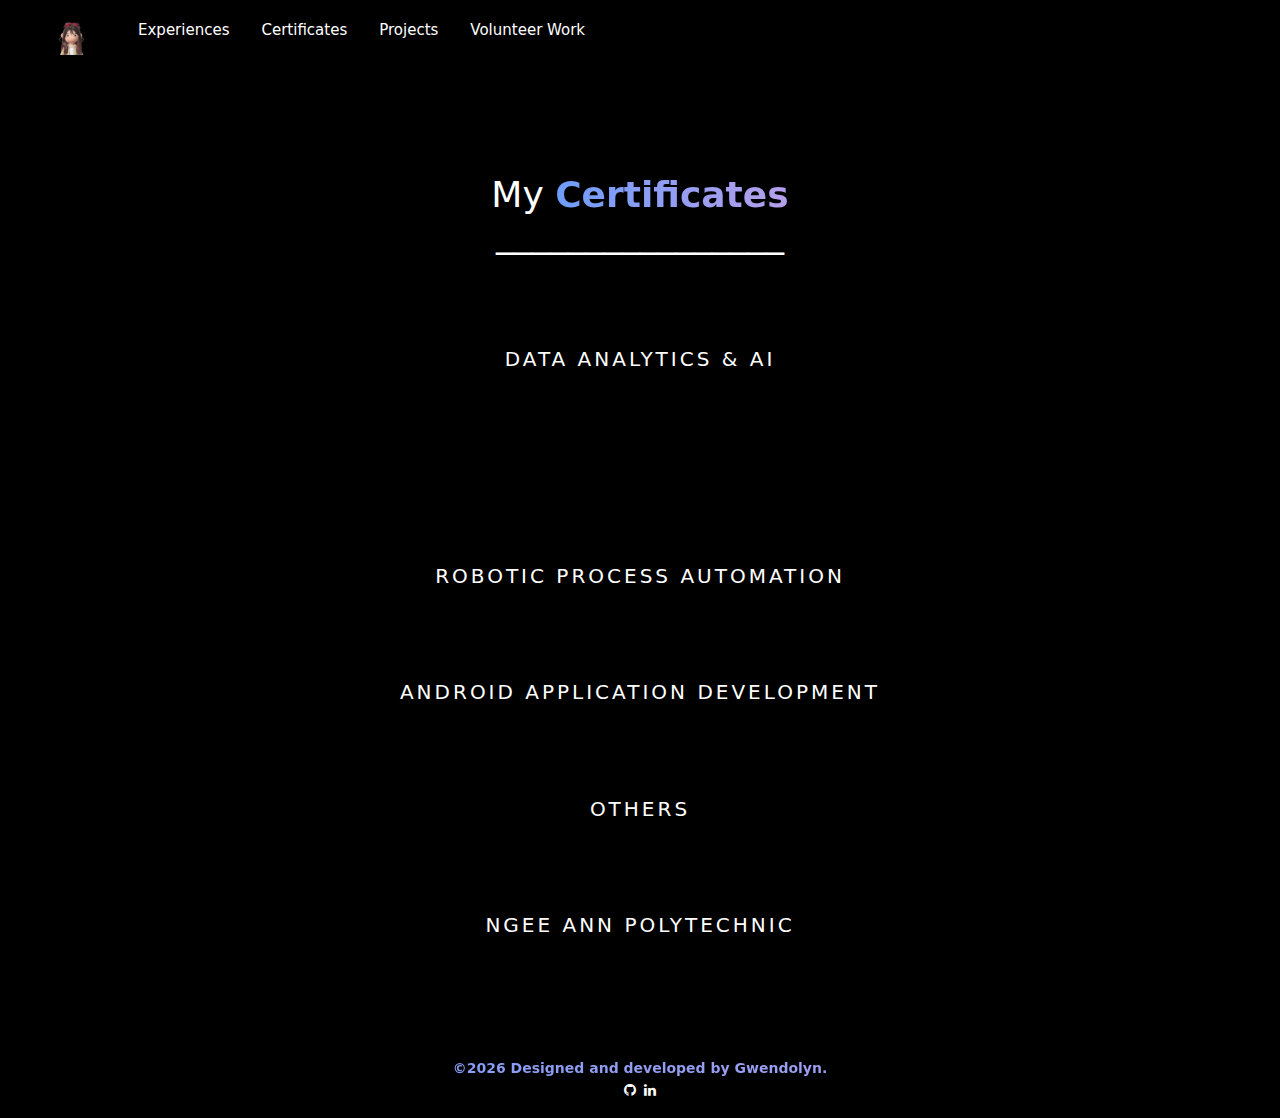
==== certs.html @ 478a5e48 "." ====
<!DOCTYPE html>
<html>
<head>
<title>Certificates</title>
<link href="css/certs.css" rel="stylesheet" type="text/css" >
<link href="css/deco.css" rel="stylesheet" type="text/css" >
<script type="text/javascript" src="script.js"></script>
<link rel="stylesheet" href="https://cdnjs.cloudflare.com/ajax/libs/font-awesome/4.7.0/css/font-awesome.min.css">
<link rel="icon" type="image/png" href="favicon.png">
<link rel="stylesheet" href="https://maxcdn.bootstrapcdn.com/bootstrap/3.4.1/css/bootstrap.min.css">
<script src="https://ajax.googleapis.com/ajax/libs/jquery/3.6.3/jquery.min.js"></script>
<script src="https://maxcdn.bootstrapcdn.com/bootstrap/3.4.1/js/bootstrap.min.js"></script>
<meta name="viewport" content="width=device-width, initial-scale=1">
</head>

<!-- Navigation bar -->
<div id="navbar" style="padding:20px;  z-index: 100;">
    <a href="index.html" class="header-background"> <img src="img/logo.jpg" style="width: 70px; max-width: 50%;"></a>
    <a href="experiences.html" class="header-background">Experiences</a>
    <a href="certs.html" class="header-background">Certificates</a>
    <a href="projects.html" class="header-background">Projects</a>
    <a href="volunteer.html" class="header-background">Volunteer Work</a>
      <!--resume button-->
    <!--<b href="/pdf/Gwendolyn resume.pdf" class="buttonsmall button2" target="_blank" text>Download CV</b>-->
    <!--<b href="contactme.html" class="header-background">Contact</b> -->
    </div>
    <script type="text/javascript" src="script.js"></script>

    <body style="background-color: black;" >
        <section class="border">
            <h1 id="contact" style="text-align: center;"> My <span class="boujee-text">Certificates</span> <br> ________________</h1>
        </section>
          <div class="main-title">Data Analytics & AI</div>
          <div class="container">
            <div class="row" style="padding-bottom: 30px;">

              <div class="col-sm-4">
                <div class="content">
                    <a href="certs/2.png" target="_blank">
                      <div class="content-overlay"></div>
                      <img class="content-image" src="certs/2.png" alt="">
                      <div class="content-details fadeIn-bottom">
                        <h3 class="content-title">Advanced Predictive Modeling</h3>
                        <p class="content-text">Mastering Ensembles and Metamodeling</p>
                      </div>
                    </a>
                  </div>
              </div>

              <div class="col-sm-4">
                <div class="content">
                    <a href="certs/4.png" target="_blank">
                      <div class="content-overlay"></div>
                      <img class="content-image" src="certs/4.png" alt="">
                      <div class="content-details fadeIn-bottom">
                        <h3 class="content-title">Applied Machine Learning</h3>
                        <p class="content-text">Algorithms</p>
                      </div>
                    </a>
                  </div>
              </div>

              <div class="col-sm-4">
                <div class="content">
                    <a href="certs/5.png" target="_blank">
                      <div class="content-overlay"></div>
                      <img class="content-image" src="certs/5.png" alt="">
                      <div class="content-details fadeIn-bottom">
                        <h3 class="content-title">Artificial Intelligence Foundations</h3>
                        <p class="content-text">Neural Networks</p>
                      </div>
                    </a>
                  </div>
              </div>

            </div>


            <div class="row" style="padding-bottom: 30px;">

                <div class="col-sm-4">
                    <div class="content">
                        <a href="certs/6.png" target="_blank">
                          <div class="content-overlay"></div>
                          <img class="content-image" src="certs/6.png" alt="">
                          <div class="content-details fadeIn-bottom">
                            <h3 class="content-title">Data Visualizations</h3>
                            <p class="content-text">Exploring and Describing Data</p>
                          </div>
                        </a>
                      </div>
                  </div>

                  <div class="col-sm-4">
                    <div class="content">
                        <a href="certs/7.png" target="_blank">
                          <div class="content-overlay"></div>
                          <img class="content-image" src="certs/7.png" alt="">
                          <div class="content-details fadeIn-bottom">
                            <h3 class="content-title">Machine Learning</h3>
                            <p class="content-text">Machine Learning with Python</p>
                          </div>
                        </a>
                      </div>
                  </div>

                  <div class="col-sm-4">
                    <div class="content">
                        <a href="certs/8.png" target="_blank">
                          <div class="content-overlay"></div>
                          <img class="content-image" src="certs/8.png" alt="">
                          <div class="content-details fadeIn-bottom">
                            <h3 class="content-title">Natural Language Processing</h3>
                            <p class="content-text">Machine Learning with Python</p>
                          </div>
                        </a>
                      </div>
                  </div>
            </div>


            <div class="row" style="padding-bottom: 30px;">

              <div class="col-sm-4">
                <div class="content">
                    <a href="certs/9.png" target="_blank">
                      <div class="content-overlay"></div>
                      <img class="content-image" src="certs/9.png" alt="">
                      <div class="content-details fadeIn-bottom">
                        <h3 class="content-title">Predictive Customer Analytics</h3>
                        <p class="content-text">Machine Learning</p>
                      </div>
                    </a>
                  </div>
              </div>
            </div>
          </div>

          <div class="main-title">Robotic process automation</div>

          <div class="container tag">
            <div class="row" style="padding-bottom: 30px;">

              <div class="col-sm-4">
                <div class="content">
                    <a href="certs/14.png" target="_blank">
                      <div class="content-overlay"></div>
                      <img class="content-image" src="certs/14.png" alt="">
                      <div class="content-details fadeIn-bottom">
                        <h3 class="content-title">RPA Developer Foundations</h3>
                        <p class="content-text">UiPath</p>
                      </div>
                    </a>
                  </div>
              </div>

              <div class="col-sm-4">
                <div class="content">
                    <a href="certs/16.png" target="_blank">
                      <div class="content-overlay"></div>
                      <img class="content-image" src="certs/16.png" alt="">
                      <div class="content-details fadeIn-bottom">
                        <h3 class="content-title">Automation Pro I</h3>
                        <p class="content-text">Workato</p>
                      </div>
                    </a>
                  </div>
              </div>
            </div>
            </div>
          </div>

          <div class="main-title">Android application Development</div>

          <div class="container tag">
            <div class="row" style="padding-bottom: 30px;">

              <div class="col-sm-4">
                <div class="content">
                    <a href="certs/1.png" target="_blank">
                      <div class="content-overlay"></div>
                      <img class="content-image" src="certs/1.png" alt="">
                      <div class="content-details fadeIn-bottom">
                        <h3 class="content-title">Android Development</h3>
                        <p class="content-text">Building your first app</p>
                      </div>
                    </a>
                  </div>
              </div>

              <div class="col-sm-4">
                <div class="content">
                    <a href="certs/3.png" target="_blank">
                      <div class="content-overlay"></div>
                      <img class="content-image" src="certs/3.png" alt="">
                      <div class="content-details fadeIn-bottom">
                        <h3 class="content-title">Android Studio</h3>
                        <p class="content-text">Essential Training</p>
                      </div>
                    </a>
                  </div>
              </div>

              <div class="col-sm-4">
                <div class="content">
                    <a href="certs/17.png" target="_blank">
                      <div class="content-overlay"></div>
                      <img class="content-image" src="certs/17.png" alt="">
                      <div class="content-details fadeIn-bottom">
                        <h3 class="content-title">Java</h3>
                        <p class="content-text">Advanced Java Programming</p>
                      </div>
                    </a>
                  </div>
              </div>

            </div>
            </div>
          </div>

          <div class="main-title">Others</div>
          <div class="container tag">
            <div class="row" style="padding-bottom: 30px;">

              <div class="col-sm-4">
                <div class="content">
                    <a href="certs/10.png" target="_blank">
                      <div class="content-overlay"></div>
                      <img class="content-image" src="certs/10.png" alt="">
                      <div class="content-details fadeIn-bottom">
                        <h3 class="content-title">Design Thinking</h3>
                        <p class="content-text">Enterprise Design Thinking Practitioner</p>
                      </div>
                    </a>
                  </div>
              </div>

              <div class="col-sm-4">
                <div class="content">
                    <a href="certs/13.png" target="_blank">
                      <div class="content-overlay"></div>
                      <img class="content-image" src="certs/13.png" alt="">
                      <div class="content-details fadeIn-bottom">
                        <h3 class="content-title">Scrum</h3>
                        <p class="content-text">Professional Scrum Master I</p>
                      </div>
                    </a>
                  </div>
              </div>

              <div class="col-sm-4">
                <div class="content">
                    <a href="certs/15.png" target="_blank">
                      <div class="content-overlay"></div>
                      <img class="content-image" src="certs/15.png" alt="">
                      <div class="content-details fadeIn-bottom">
                        <h3 class="content-title">Shopee Code League 2022</h3>
                        <p class="content-text">Participation</p>
                      </div>
                    </a>
                  </div>
              </div>
            </div>
            </div>
          </div>

          <div class="main-title">Ngee Ann Polytechnic</div>

        <div class="container tag">
            <div class="row" style="padding-bottom: 30px;">

              <div class="col-sm-4">
                <div class="content">
                    <a href="certs/11.png" target="_blank">
                      <div class="content-overlay"></div>
                      <img class="content-image" src="certs/11.png" alt="">
                      <div class="content-details fadeIn-bottom">
                        <h3 class="content-title">NP Mentors</h3>
                        <p class="content-text">Silver Award for 2022</p>
                      </div>
                    </a>
                  </div>
              </div>

              <div class="col-sm-4">
                <div class="content">
                    <a href="certs/12.png" target="_blank">
                      <div class="content-overlay"></div>
                      <img class="content-image" src="certs/12.png" alt="">
                      <div class="content-details fadeIn-bottom">
                        <h3 class="content-title">NP Peer helpers</h3>
                        <p class="content-text">Certificate of Recognition</p>
                      </div>
                    </a>
                  </div>
              </div>

              <div class="col-sm-4">
                <div class="content">
                    <a href="certs/18.png" target="_blank">
                      <div class="content-overlay"></div>
                      <img class="content-image" src="certs/18.png" alt="">
                      <div class="content-details fadeIn-bottom">
                        <h3 class="content-title">Shenzhen Polytechnic</h3>
                        <p class="content-text">Overseas Immersion Program</p>
                      </div>
                    </a>
                  </div>
              </div>
            </div>
          </div>
          

    </body>



  <!--footer-->
  <p class="footer boujee-text">
    ©<script>document.write(new Date().getFullYear())</script> Designed and developed by Gwendolyn.<br>
    <a href="https://github.com/gwndolyn" target="_blank" text>
      <button3><i class="fa fa-github"></i></button3></a>
      <a href="https://www.linkedin.com/in/gwndolyn/" target="_blank" text>
        <button3><i class="fa fa-linkedin"></i></button3></a>

  </p>
</html>
---- css/certs.css ----
@import url(https://fonts.googleapis.com/css?family=Raleway);

*{
  color:rgb(255, 255, 255);
  text-align: center;
  padding: 1px;
  font-family: '', system-ui, -apple-system, BlinkMacSystemFont, 'Segoe UI', Roboto, Oxygen, Ubuntu, Cantarell, 'Open Sans', 'Helvetica Neue', sans-serif; text-decoration: none;
}
/*portfolio header background*/
.portfolio{
  width:100%;
  height:150px;
  margin:0px;
  padding-top: 70px;
  background-image: url(titleGIF.gif);
}

/*style headers*/
h1{
  font-size: 40px;
  color: #ffffff;
  font-weight: bold;
  text-align: center;
  padding-top:0px;
  width: auto;
  height:80px;
  margin:0px;
}

/*style titles*/
.title{
  font-family: 'Times New Roman', Times, serif;
  font-size: 20px;
  font-weight: bold;
  color:#ffffff;
  text-align: center;
}

/*style border*/
.border{
  text-align: center;
  flex-wrap: wrap;
  padding: 3rem;
  margin: 5rem;
  border-radius: 10px;
}

/*ensure fullscreen*/
body{
  font-family: 'Times New Roman', Times, serif;
  font-size: 15px;
  padding:0px;
  margin:0px;
}

  /*navigation bar background*/
  .header-background{
    color:white;
    font-size: 20px;
    background-color: #000000;
    padding-top: 30px;
    padding-bottom: 30px;
    transition-duration: 0.4s;
}

/*navigation bar change color on hover*/
.header-background:hover{
    color:#292828;
    background-color:rgb(0, 0, 0);
}

/*navigation bar sticky*/
#navbar {
  overflow: hidden;
  background-color:black;
  
}

#navbar a {
  float: left;
  display: block;
  color: #ffffff;
  text-align: center;
  padding: 0px 16px;
  text-decoration: none;
  font-size: 15px;

}
#navbar b {
  float: right;
  display: block;
  color: #696969;
  text-align: center;
  padding: 14px 16px;
  text-decoration: none;
  font-size: 15px;

}

#navbar a:hover {

  --bg-size: 400%;
  --color-one: rgb(110, 157, 251);
  --color-two: rgb(255, 161, 219);
  font-size: 17px;
  font-weight: bold;
  background: linear-gradient(
      90deg,
      var(--color-one),
      var(--color-two),
      var(--color-one)
    )
    0 0 / var(--bg-size) 100%;
  color: transparent;
  background-clip: text;
  -webkit-background-clip: text;
}

@media (prefers-reduced-motion: no-preference) {
  .a {
    animation: move-bg 8s linear infinite;
  }
  @keyframes move-bg {
    to {
      background-position: var(--bg-size) 0;
    }
  }
}

#navbar b:hover {

  color: #ffffff;
  font-size: 17px;
  font-weight: bold;
}

.sticky {
  position: fixed;
  top: 0;
  width: 100%;
}

.sticky + .content {
  padding-top: 60px;
}

/*footer background*/
.footer{
  padding-top: 30px;
  height: 50px;
  background-color: #000000;

}

*, *:before, *:after{
  margin: 0;
  padding: 0;
  -webkit-box-sizing: border-box;
  -moz-box-sizing:border-box;
  box-sizing: border-box;
}

body{
  background: #f9f9f9;
  font-size: 16px;
  font-family: 'Raleway', sans-serif;
}

.main-title{
  color: #fff;
  font-weight: 500;
  font-size: 20px;
  letter-spacing: 0.15em;
  margin-bottom: 0.5em;
  text-transform: uppercase;
}

.container{
  padding: 1em 0;
  width: 50%;
}
@media screen and (max-width: 640px){
  .container{
    display: block;
    width: 100%;
  }
}

@media screen and (min-width: 900px){
  .container{
    width: 33.33333%;
  }
}

.container .title{
  color: #ffffff;
  text-align: center;
  margin-bottom: 10px;
}

.content {
  position: relative;
  width: 100%;
  margin: auto;
  overflow: hidden;
  text-align: center;
}

.content .content-overlay {
  background: rgba(0,0,0,0.7);
  position: absolute;
  height: 99%;
  width: 100%;
  left: 0;
  top: 0;
  bottom: 0;
  right: 0;
  opacity: 0;
  -webkit-transition: all 0.4s ease-in-out 0s;
  -moz-transition: all 0.4s ease-in-out 0s;
  transition: all 0.4s ease-in-out 0s;
}

.content:hover .content-overlay{
  opacity: 1;
}

.content-image{
  width: 100%;
}

.content-details {
  position: absolute;
  text-align: center;
  padding-left: 1em;
  padding-right: 1em;
  width: 100%;
  top: 50%;
  left: 50%;
  opacity: 0;
  -webkit-transform: translate(-50%, -50%);
  -moz-transform: translate(-50%, -50%);
  transform: translate(-50%, -50%);
  -webkit-transition: all 0.3s ease-in-out 0s;
  -moz-transition: all 0.3s ease-in-out 0s;
  transition: all 0.3s ease-in-out 0s;
}

.content:hover .content-details{
  top: 50%;
  left: 50%;
  opacity: 1;
}

.content-details h3{
  color: #fff;
  font-weight: 500;
  margin-bottom: 0.5em;
  text-transform: uppercase;
}

.content-details p{
  color: #fff;
  font-size: 0.8em;
}

.fadeIn-bottom{
  top: 80%;
}

.fadeIn-top{
  top: 20%;
}

.fadeIn-left{
  left: 20%;
}

.fadeIn-right{
  left: 80%;
}
---- css/deco.css ----
.boujee-text {
    --bg-size: 400%;
    --color-one: rgb(110, 157, 251);
    --color-two: rgb(255, 161, 219);
    font-weight: bold;
    background: linear-gradient(
        90deg,
        var(--color-one),
        var(--color-two),
        var(--color-one)
      )
      0 0 / var(--bg-size) 100%;
    color: transparent;
    background-clip: text;
    -webkit-background-clip: text;
  }
  
  @media (prefers-reduced-motion: no-preference) {
    .boujee-text {
      animation: move-bg 8s linear infinite;
    }
    @keyframes move-bg {
      to {
        background-position: var(--bg-size) 0;
      }
    }
  }


  .boujee-text1 {
    --bg-size: 400%;
    --color-one: rgb(247, 247, 211);
    --color-two: rgb(233, 252, 89);
    font-weight: bold;
    background: linear-gradient(
        90deg,
        var(--color-one),
        var(--color-two),
        var(--color-one)
      )
      0 0 / var(--bg-size) 100%;
    color: transparent;
    background-clip: text;
    -webkit-background-clip: text;
  }
  
  @media (prefers-reduced-motion: no-preference) {
    .boujee-text1 {
      animation: move-bg 8s linear infinite;
    }
    @keyframes move-bg {
      to {
        background-position: var(--bg-size) 0;
      }
    }
  }

  .tag {
  }
  
  .tag {
    opacity: 0;
    transform: translate(0, 10vh);
    transition: all 1s;
  }
  
  .tag.visible {
    opacity: 1;
    transform: translate(0, 0);
  }

  @media (max-width:834px) {
    img#optionalstuff {
      display: none;
    }
  }

    /*social media button style*/
    .fa {
      text-align: center;
      text-decoration: none;
      margin: 5px 2px;
      border-radius: 50%;
      color: rgb(255, 255, 255);
    }
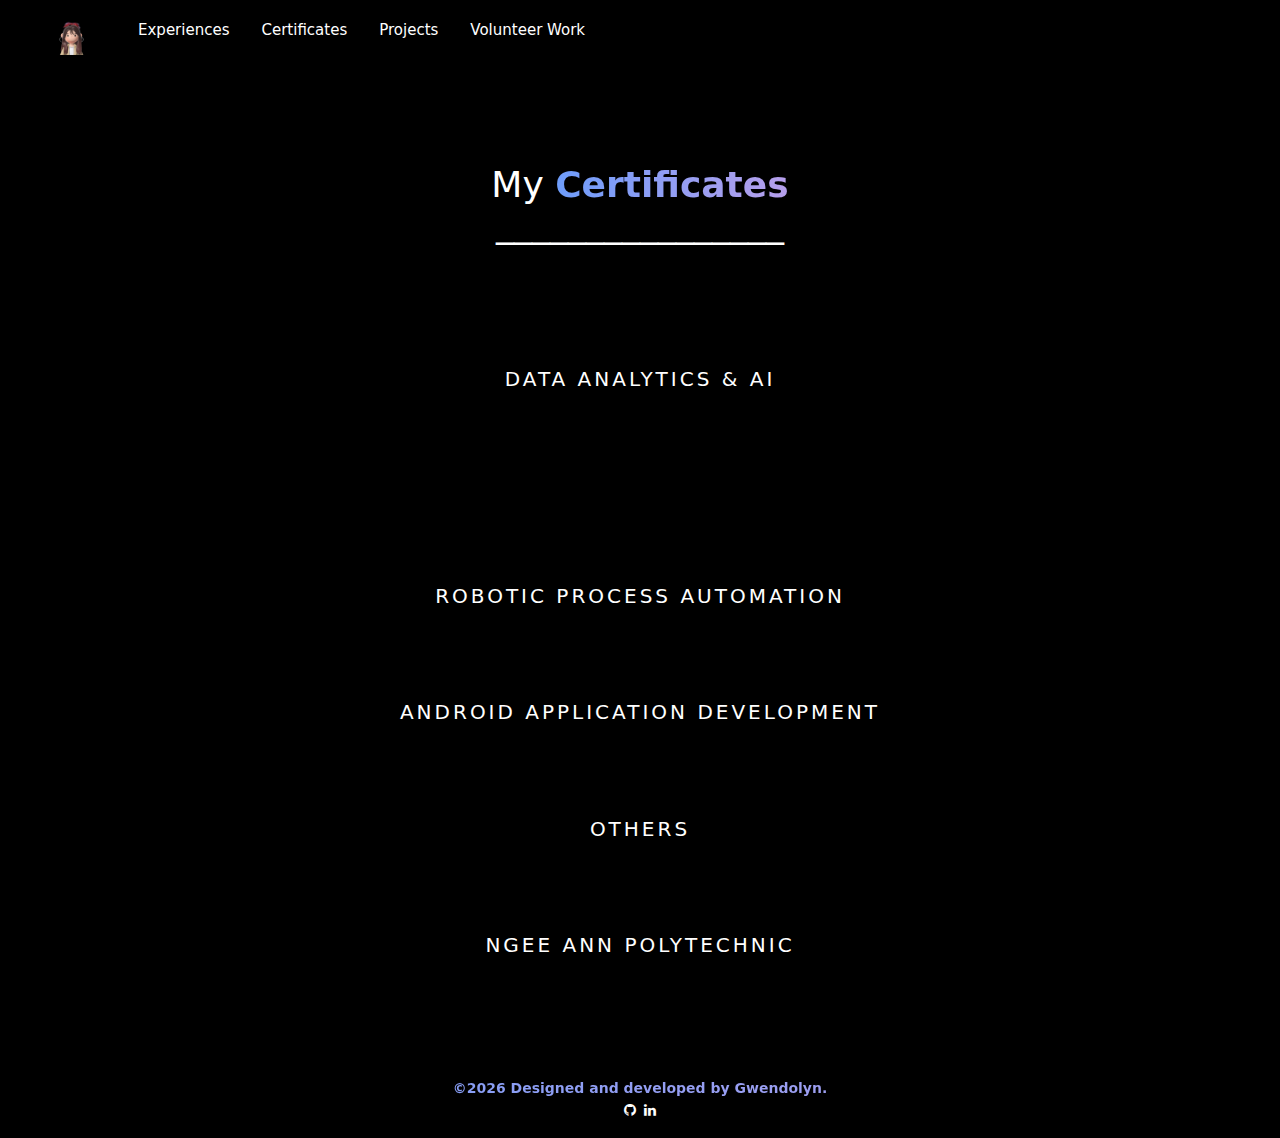
==== commit 807b759f: "." ====
--- a/certs.html
+++ b/certs.html
@@ -2,6 +2,7 @@
 <html>
 <head>
 <title>Certificates</title>
+<link rel="shortcut icon" href="img/titleimg.png" />
 <link href="css/certs.css" rel="stylesheet" type="text/css" >
 <link href="css/deco.css" rel="stylesheet" type="text/css" >
 <script type="text/javascript" src="script.js"></script>
@@ -13,6 +14,7 @@
 <meta name="viewport" content="width=device-width, initial-scale=1">
 </head>
 
+<body style="background-color: black;" >
 <!-- Navigation bar -->
 <div id="navbar" style="padding:20px;  z-index: 100;">
     <a href="index.html" class="header-background"> <img src="img/logo.jpg" style="width: 70px; max-width: 50%;"></a>
@@ -26,9 +28,12 @@
     </div>
     <script type="text/javascript" src="script.js"></script>
 
-    <body style="background-color: black;" >
+
+
         <section class="border">
+          <br><br>
             <h1 id="contact" style="text-align: center;"> My <span class="boujee-text">Certificates</span> <br> ________________</h1>
+            <br><br><br><br>
         </section>
           <div class="main-title">Data Analytics & AI</div>
           <div class="container">
--- a/css/certs.css
+++ b/css/certs.css
@@ -41,7 +41,7 @@
   text-align: center;
   flex-wrap: wrap;
   padding: 3rem;
-  margin: 5rem;
+
   border-radius: 10px;
 }
 
--- a/css/deco.css
+++ b/css/deco.css
@@ -84,4 +84,53 @@
       border-radius: 50%;
       color: rgb(255, 255, 255);
     }
-    +    
+/* Center the loader */
+#loader {
+  position: absolute;
+  left: 50%;
+  top: 50%;
+  z-index: 1;
+  width: 120px;
+  height: 120px;
+  margin: -76px 0 0 -76px;
+  border: 16px solid #f3f3f3;
+  border-radius: 50%;
+  border-top: 16px solid #3498db;
+  -webkit-animation: spin 2s linear infinite;
+  animation: spin 2s linear infinite;
+}
+
+@-webkit-keyframes spin {
+  0% { -webkit-transform: rotate(0deg); }
+  100% { -webkit-transform: rotate(360deg); }
+}
+
+@keyframes spin {
+  0% { transform: rotate(0deg); }
+  100% { transform: rotate(360deg); }
+}
+
+/* Add animation to "page content" */
+.animate-bottom {
+  position: relative;
+  -webkit-animation-name: animatebottom;
+  -webkit-animation-duration: 1s;
+  animation-name: animatebottom;
+  animation-duration: 1s
+}
+
+@-webkit-keyframes animatebottom {
+  from { bottom:-100px; opacity:0 } 
+  to { bottom:0px; opacity:1 }
+}
+
+@keyframes animatebottom { 
+  from{ bottom:-100px; opacity:0 } 
+  to{ bottom:0; opacity:1 }
+}
+
+#myDiv {
+  display: none;
+  text-align: center;
+}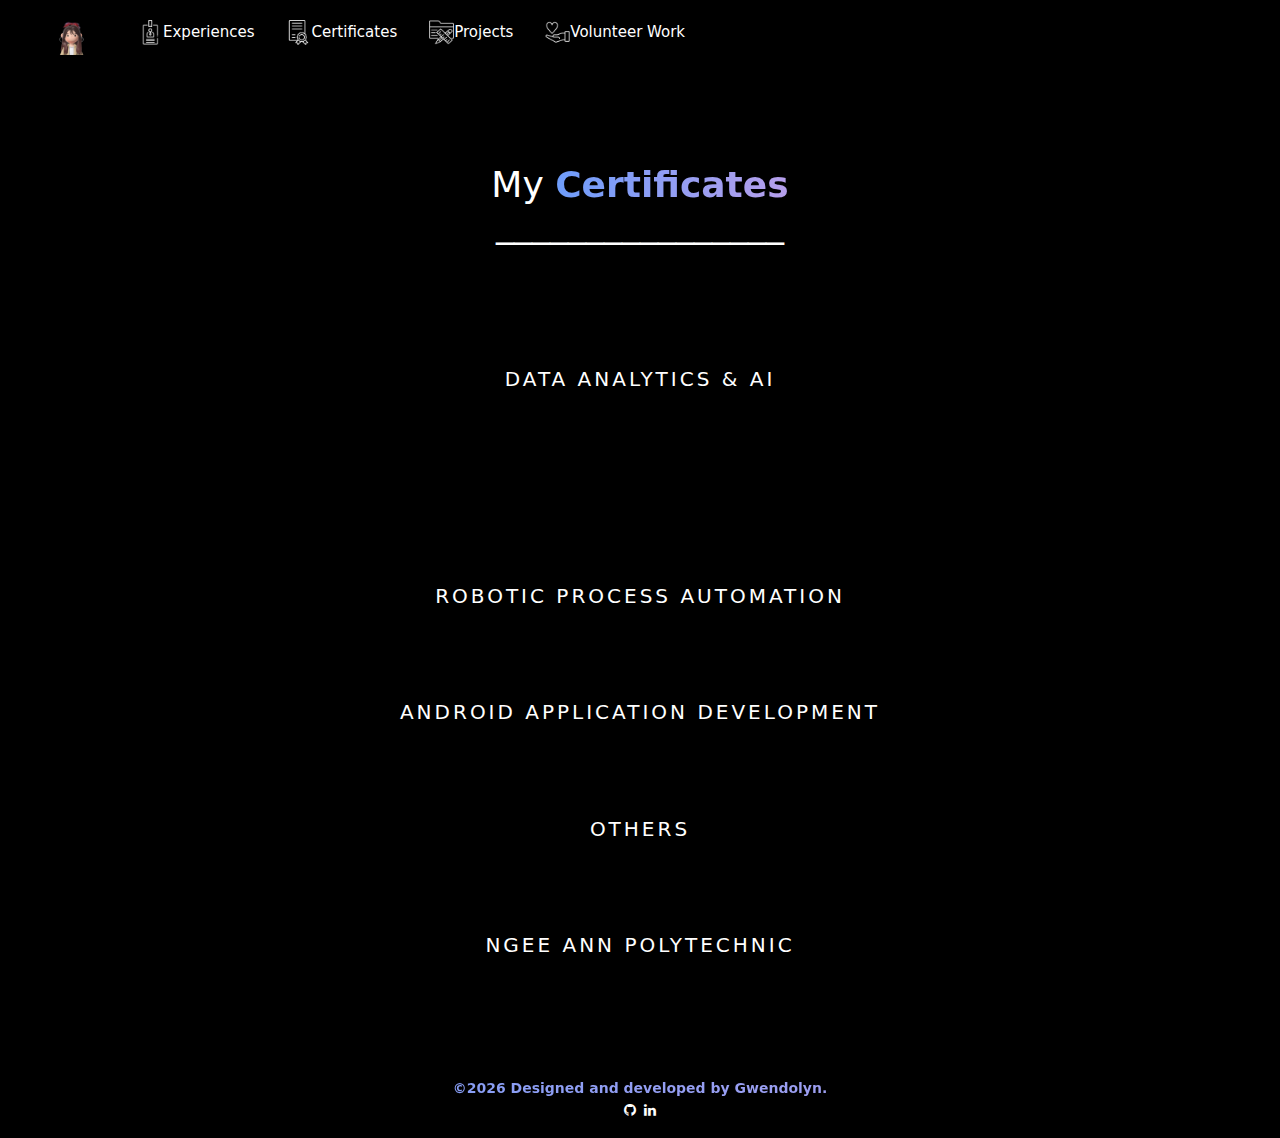
==== commit 6947eff4: "." ====
--- a/certs.html
+++ b/certs.html
@@ -16,18 +16,26 @@
 
 <body style="background-color: black;" >
 <!-- Navigation bar -->
-<div id="navbar" style="padding:20px;  z-index: 100;">
+<div id="navbar" style=" padding:20px; z-index: 100;">
+  <span id="web">
     <a href="index.html" class="header-background"> <img src="img/logo.jpg" style="width: 70px; max-width: 50%;"></a>
-    <a href="experiences.html" class="header-background">Experiences</a>
-    <a href="certs.html" class="header-background">Certificates</a>
-    <a href="projects.html" class="header-background">Projects</a>
-    <a href="volunteer.html" class="header-background">Volunteer Work</a>
+    <a href="experiences.html" class="header-background"><img src="img/experiences.png" style="width: 25px; max-width: 50%;">Experiences</a>
+    <a href="certs.html" class="header-background"><img src="img/certs.png" style="width: 25px; max-width: 50%;">Certificates</a>
+    <a href="projects.html" class="header-background"><img src="img/projects.png" style="width: 25px; max-width: 50%;">Projects</a>
+    <a href="volunteer.html" class="header-background"><img src="img/volunteer.png" style="width: 25px; max-width: 50%;">Volunteer Work</a>
+  </span>
+  <span id="mobile" style="text-align: center;">
+    <b href="index.html" class=""> <img src="img/logo.jpg" style="width: 60px; max-width: 50%;"></b>
+    <b href="experiences.html" class=""><img src="img/experiences.png" style="width: 60px; max-width: 50%;"></b>
+    <b href="certs.html" class=""><img src="img/certs.png" style="width: 60px; max-width: 50%;"></b>
+    <b href="projects.html" class=""><img src="img/projects.png" style="width: 60px; max-width: 50%;"></b>
+    <b href="volunteer.html" class=""><img src="img/volunteer.png" style="width: 60px; max-width: 50%;"></b>
+  </span>
       <!--resume button-->
-    <!--<b href="/pdf/Gwendolyn resume.pdf" class="buttonsmall button2" target="_blank" text>Download CV</b>-->
+    <!--<b href="/pdf/Gwendolyn resume.pdf" class="buttonsmall button2" target="_blank" text>Download CV</b> -->
     <!--<b href="contactme.html" class="header-background">Contact</b> -->
     </div>
     <script type="text/javascript" src="script.js"></script>
-
 
 
         <section class="border">
--- a/css/certs.css
+++ b/css/certs.css
@@ -53,96 +53,7 @@
   margin:0px;
 }
 
-  /*navigation bar background*/
-  .header-background{
-    color:white;
-    font-size: 20px;
-    background-color: #000000;
-    padding-top: 30px;
-    padding-bottom: 30px;
-    transition-duration: 0.4s;
-}
 
-/*navigation bar change color on hover*/
-.header-background:hover{
-    color:#292828;
-    background-color:rgb(0, 0, 0);
-}
-
-/*navigation bar sticky*/
-#navbar {
-  overflow: hidden;
-  background-color:black;
-  
-}
-
-#navbar a {
-  float: left;
-  display: block;
-  color: #ffffff;
-  text-align: center;
-  padding: 0px 16px;
-  text-decoration: none;
-  font-size: 15px;
-
-}
-#navbar b {
-  float: right;
-  display: block;
-  color: #696969;
-  text-align: center;
-  padding: 14px 16px;
-  text-decoration: none;
-  font-size: 15px;
-
-}
-
-#navbar a:hover {
-
-  --bg-size: 400%;
-  --color-one: rgb(110, 157, 251);
-  --color-two: rgb(255, 161, 219);
-  font-size: 17px;
-  font-weight: bold;
-  background: linear-gradient(
-      90deg,
-      var(--color-one),
-      var(--color-two),
-      var(--color-one)
-    )
-    0 0 / var(--bg-size) 100%;
-  color: transparent;
-  background-clip: text;
-  -webkit-background-clip: text;
-}
-
-@media (prefers-reduced-motion: no-preference) {
-  .a {
-    animation: move-bg 8s linear infinite;
-  }
-  @keyframes move-bg {
-    to {
-      background-position: var(--bg-size) 0;
-    }
-  }
-}
-
-#navbar b:hover {
-
-  color: #ffffff;
-  font-size: 17px;
-  font-weight: bold;
-}
-
-.sticky {
-  position: fixed;
-  top: 0;
-  width: 100%;
-}
-
-.sticky + .content {
-  padding-top: 60px;
-}
 
 /*footer background*/
 .footer{
--- a/css/deco.css
+++ b/css/deco.css
@@ -1,3 +1,96 @@
+/*navigation bar background*/
+.header-background{
+  color:white;
+  font-size: 20px;
+  background-color: #000000;
+  padding-top: 30px;
+  padding-bottom: 30px;
+  transition-duration: 0.4s;
+}
+
+/*navigation bar change color on hover*/
+.header-background:hover{
+  color:#000000;
+  background-color:rgb(0, 0, 0);
+}
+
+/*navigation bar sticky*/
+#navbar {
+overflow: hidden;
+background-color:black;
+
+}
+
+#navbar a {
+float: left;
+display: block;
+color: #ffffff;
+text-align: center;
+padding: 0px 16px;
+text-decoration: none;
+font-size: 15px;
+
+}
+#navbar b {
+float: left;
+display: block;
+color: #ffffff;
+text-align: center;
+padding: 0px;
+text-decoration: none;
+font-size: 15px;
+
+}
+
+#navbar a:hover {
+
+--bg-size: 400%;
+--color-one: rgb(110, 157, 251);
+--color-two: rgb(255, 161, 219);
+font-size: 17px;
+font-weight: bold;
+background: linear-gradient(
+    90deg,
+    var(--color-one),
+    var(--color-two),
+    var(--color-one)
+  )
+  0 0 / var(--bg-size) 100%;
+color: transparent;
+background-clip: text;
+-webkit-background-clip: text;
+text-decoration: none;
+}
+
+@media (prefers-reduced-motion: no-preference) {
+.a {
+  animation: move-bg 8s linear infinite;
+}
+@keyframes move-bg {
+  to {
+    background-position: var(--bg-size) 0;
+  }
+}
+}
+
+
+#navbar b:hover {
+
+color: #ffffff;
+font-size: 17px;
+font-weight: bold;
+}
+
+.sticky {
+position: fixed;
+top: 0;
+width: 100%;
+}
+
+.sticky + .content {
+padding-top: 60px;
+}
+
 
 .boujee-text {
     --bg-size: 400%;
@@ -70,7 +163,7 @@
     transform: translate(0, 0);
   }
 
-  @media (max-width:834px) {
+  @media (max-width:972px) {
     img#optionalstuff {
       display: none;
     }
@@ -85,52 +178,25 @@
       color: rgb(255, 255, 255);
     }
     
-/* Center the loader */
-#loader {
-  position: absolute;
-  left: 50%;
-  top: 50%;
-  z-index: 1;
-  width: 120px;
-  height: 120px;
-  margin: -76px 0 0 -76px;
-  border: 16px solid #f3f3f3;
-  border-radius: 50%;
-  border-top: 16px solid #3498db;
-  -webkit-animation: spin 2s linear infinite;
-  animation: spin 2s linear infinite;
-}
-
-@-webkit-keyframes spin {
-  0% { -webkit-transform: rotate(0deg); }
-  100% { -webkit-transform: rotate(360deg); }
-}
-
-@keyframes spin {
-  0% { transform: rotate(0deg); }
-  100% { transform: rotate(360deg); }
-}
-
-/* Add animation to "page content" */
-.animate-bottom {
-  position: relative;
-  -webkit-animation-name: animatebottom;
-  -webkit-animation-duration: 1s;
-  animation-name: animatebottom;
-  animation-duration: 1s
-}
-
-@-webkit-keyframes animatebottom {
-  from { bottom:-100px; opacity:0 } 
-  to { bottom:0px; opacity:1 }
-}
-
-@keyframes animatebottom { 
-  from{ bottom:-100px; opacity:0 } 
-  to{ bottom:0; opacity:1 }
-}
-
-#myDiv {
-  display: none;
-  text-align: center;
-}+    @media (max-width:700px) {
+      span#web {
+        display: none;
+      }
+    }
+    @media (min-width:701px) {
+      span#web {
+    
+      }
+    }
+    
+    @media (max-width:700px) {
+      span#mobile {
+
+      }
+    }
+    @media (min-width:701px) {
+      span#mobile {
+        display: none;
+      }
+    }
+    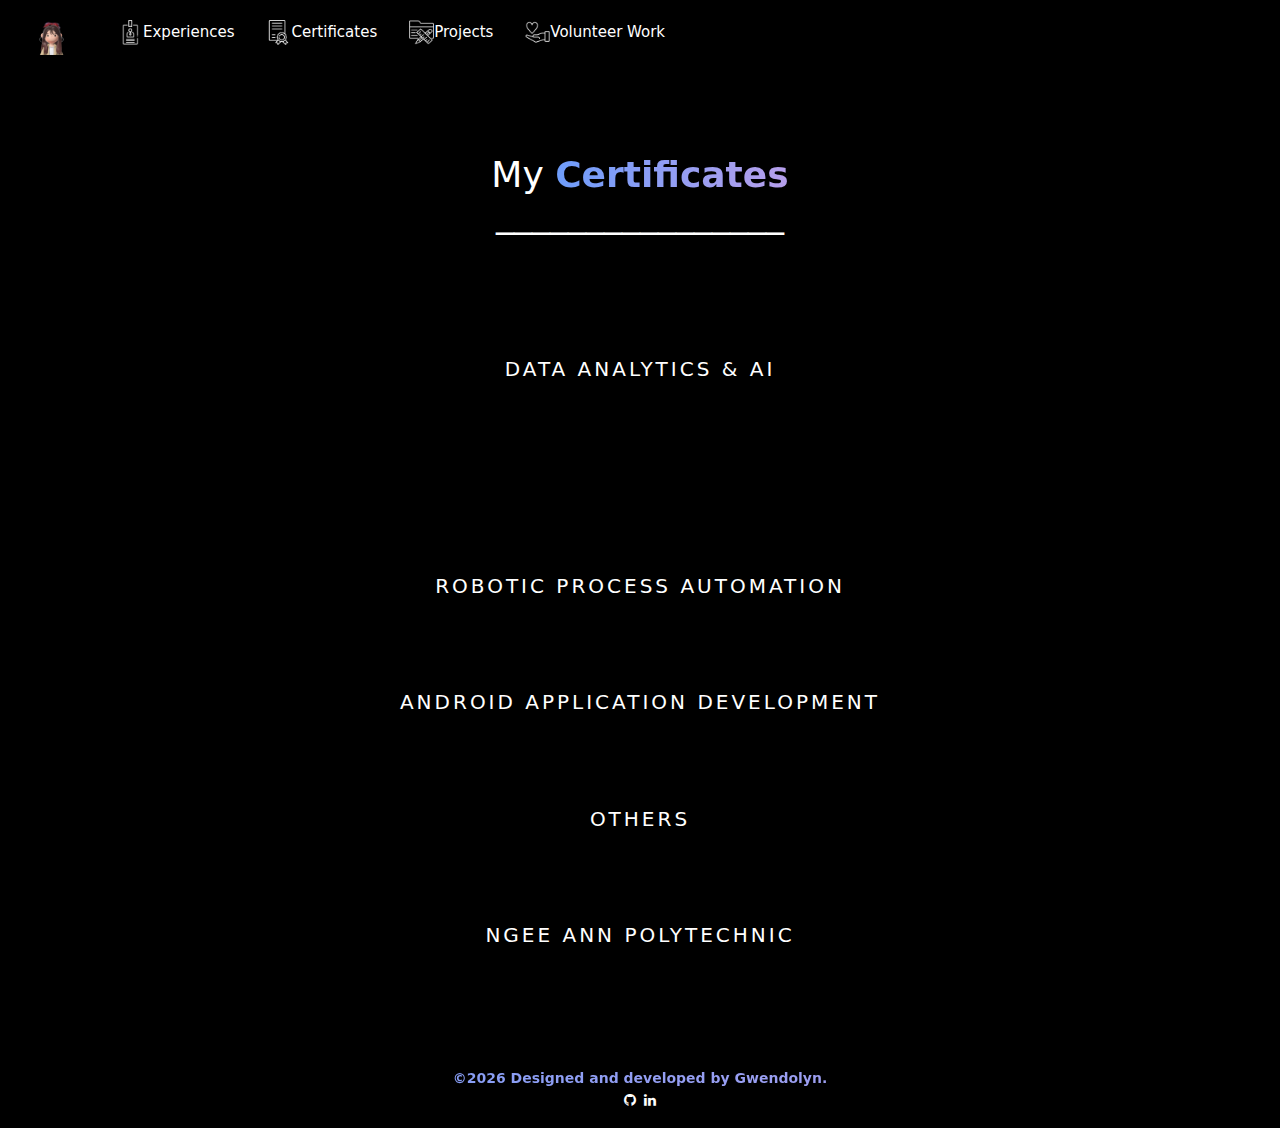
==== commit cfa308ab: "." ====
--- a/certs.html
+++ b/certs.html
@@ -16,7 +16,7 @@
 
 <body style="background-color: black;" >
 <!-- Navigation bar -->
-<div id="navbar" style=" padding:20px; z-index: 100;">
+<div id="navbar" style=" padding-top:20px; padding-bottom: 10px; z-index: 100;">
   <span id="web">
     <a href="index.html" class="header-background"> <img src="img/logo.jpg" style="width: 70px; max-width: 50%;"></a>
     <a href="experiences.html" class="header-background"><img src="img/experiences.png" style="width: 25px; max-width: 50%;">Experiences</a>
@@ -24,16 +24,20 @@
     <a href="projects.html" class="header-background"><img src="img/projects.png" style="width: 25px; max-width: 50%;">Projects</a>
     <a href="volunteer.html" class="header-background"><img src="img/volunteer.png" style="width: 25px; max-width: 50%;">Volunteer Work</a>
   </span>
-  <span id="mobile" style="text-align: center;">
-    <b href="index.html" class=""> <img src="img/logo.jpg" style="width: 60px; max-width: 50%;"></b>
-    <b href="experiences.html" class=""><img src="img/experiences.png" style="width: 60px; max-width: 50%;"></b>
-    <b href="certs.html" class=""><img src="img/certs.png" style="width: 60px; max-width: 50%;"></b>
-    <b href="projects.html" class=""><img src="img/projects.png" style="width: 60px; max-width: 50%;"></b>
-    <b href="volunteer.html" class=""><img src="img/volunteer.png" style="width: 60px; max-width: 50%;"></b>
-  </span>
       <!--resume button-->
     <!--<b href="/pdf/Gwendolyn resume.pdf" class="buttonsmall button2" target="_blank" text>Download CV</b> -->
     <!--<b href="contactme.html" class="header-background">Contact</b> -->
+  </div>
+    <script type="text/javascript" src="script.js"></script>
+
+    <div id="navbarm" class="sticky" style="padding:10px; z-index: 100;">
+      <span id="mobile" style="text-align: center;">
+        <a href="index.html" class=""> <img src="img/logo.jpg" style="width: 60px; max-width: 50%;"></a>
+        <a href="experiences.html" class=""><img src="img/experiences.png" style="width: 60px; max-width: 50%;"></a>
+        <a href="certs.html" class=""><img src="img/certs.png" style="width: 60px; max-width: 50%;"></a>
+        <a href="projects.html" class=""><img src="img/projects.png" style="width: 60px; max-width: 50%;"></a>
+        <a href="volunteer.html" class=""><img src="img/volunteer.png" style="width: 60px; max-width: 50%;"></a>
+      </span>
     </div>
     <script type="text/javascript" src="script.js"></script>
 
--- a/css/deco.css
+++ b/css/deco.css
@@ -81,6 +81,24 @@
 font-weight: bold;
 }
 
+/*navigation bar sticky*/
+#navbarm {
+  overflow: hidden;
+  background-color:black;
+  
+  }
+  
+  #navbarm a {
+  float: left;
+  display: block;
+  color: #ffffff;
+  text-align: center;
+  padding: 0px;
+  text-decoration: none;
+  font-size: 15px;
+  
+  }
+
 .sticky {
 position: fixed;
 top: 0;
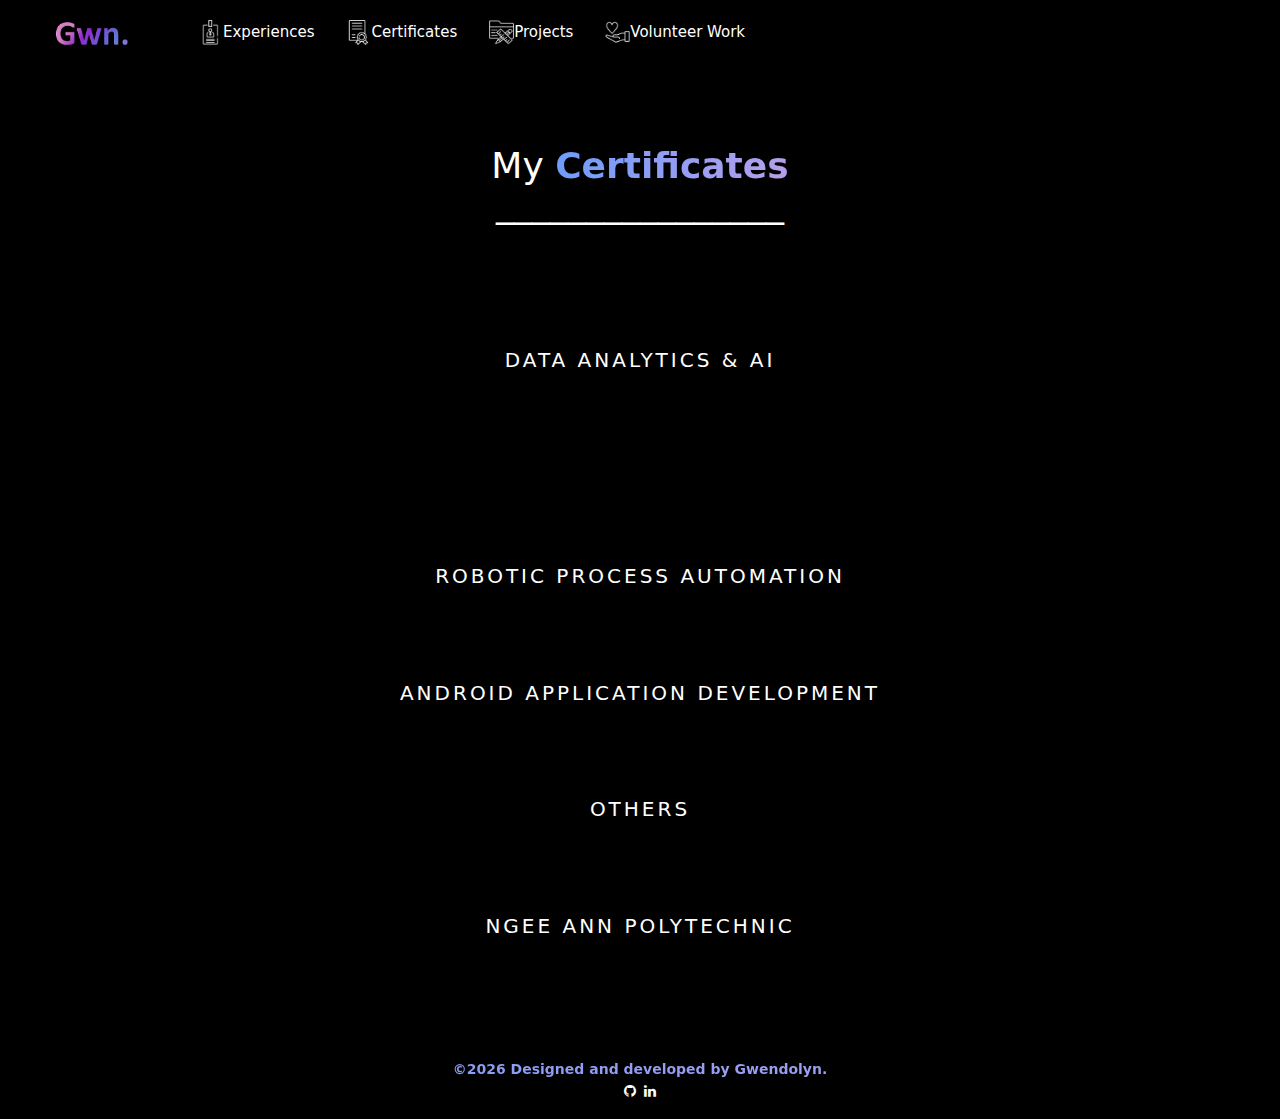
==== commit 1caf9ed3: "." ====
--- a/certs.html
+++ b/certs.html
@@ -18,7 +18,7 @@
 <!-- Navigation bar -->
 <div id="navbar" style=" padding-top:20px; padding-bottom: 10px; z-index: 100;">
   <span id="web">
-    <a href="index.html" class="header-background"> <img src="img/logo.jpg" style="width: 70px; max-width: 50%;"></a>
+    <a href="index.html" class="header-background"> <img src="img/logo.jpg" style="width: 150px; max-width: 50%;"></a>
     <a href="experiences.html" class="header-background"><img src="img/experiences.png" style="width: 25px; max-width: 50%;">Experiences</a>
     <a href="certs.html" class="header-background"><img src="img/certs.png" style="width: 25px; max-width: 50%;">Certificates</a>
     <a href="projects.html" class="header-background"><img src="img/projects.png" style="width: 25px; max-width: 50%;">Projects</a>
@@ -32,7 +32,7 @@
 
     <div id="navbarm" class="sticky" style="padding:10px; z-index: 100;">
       <span id="mobile" style="text-align: center;">
-        <a href="index.html" class=""> <img src="img/logo.jpg" style="width: 60px; max-width: 50%;"></a>
+        <a href="index.html" class=""> <img src="img/logo.jpg" style="width: 80px; max-width: 50%;"></a>
         <a href="experiences.html" class=""><img src="img/experiences.png" style="width: 60px; max-width: 50%;"></a>
         <a href="certs.html" class=""><img src="img/certs.png" style="width: 60px; max-width: 50%;"></a>
         <a href="projects.html" class=""><img src="img/projects.png" style="width: 60px; max-width: 50%;"></a>
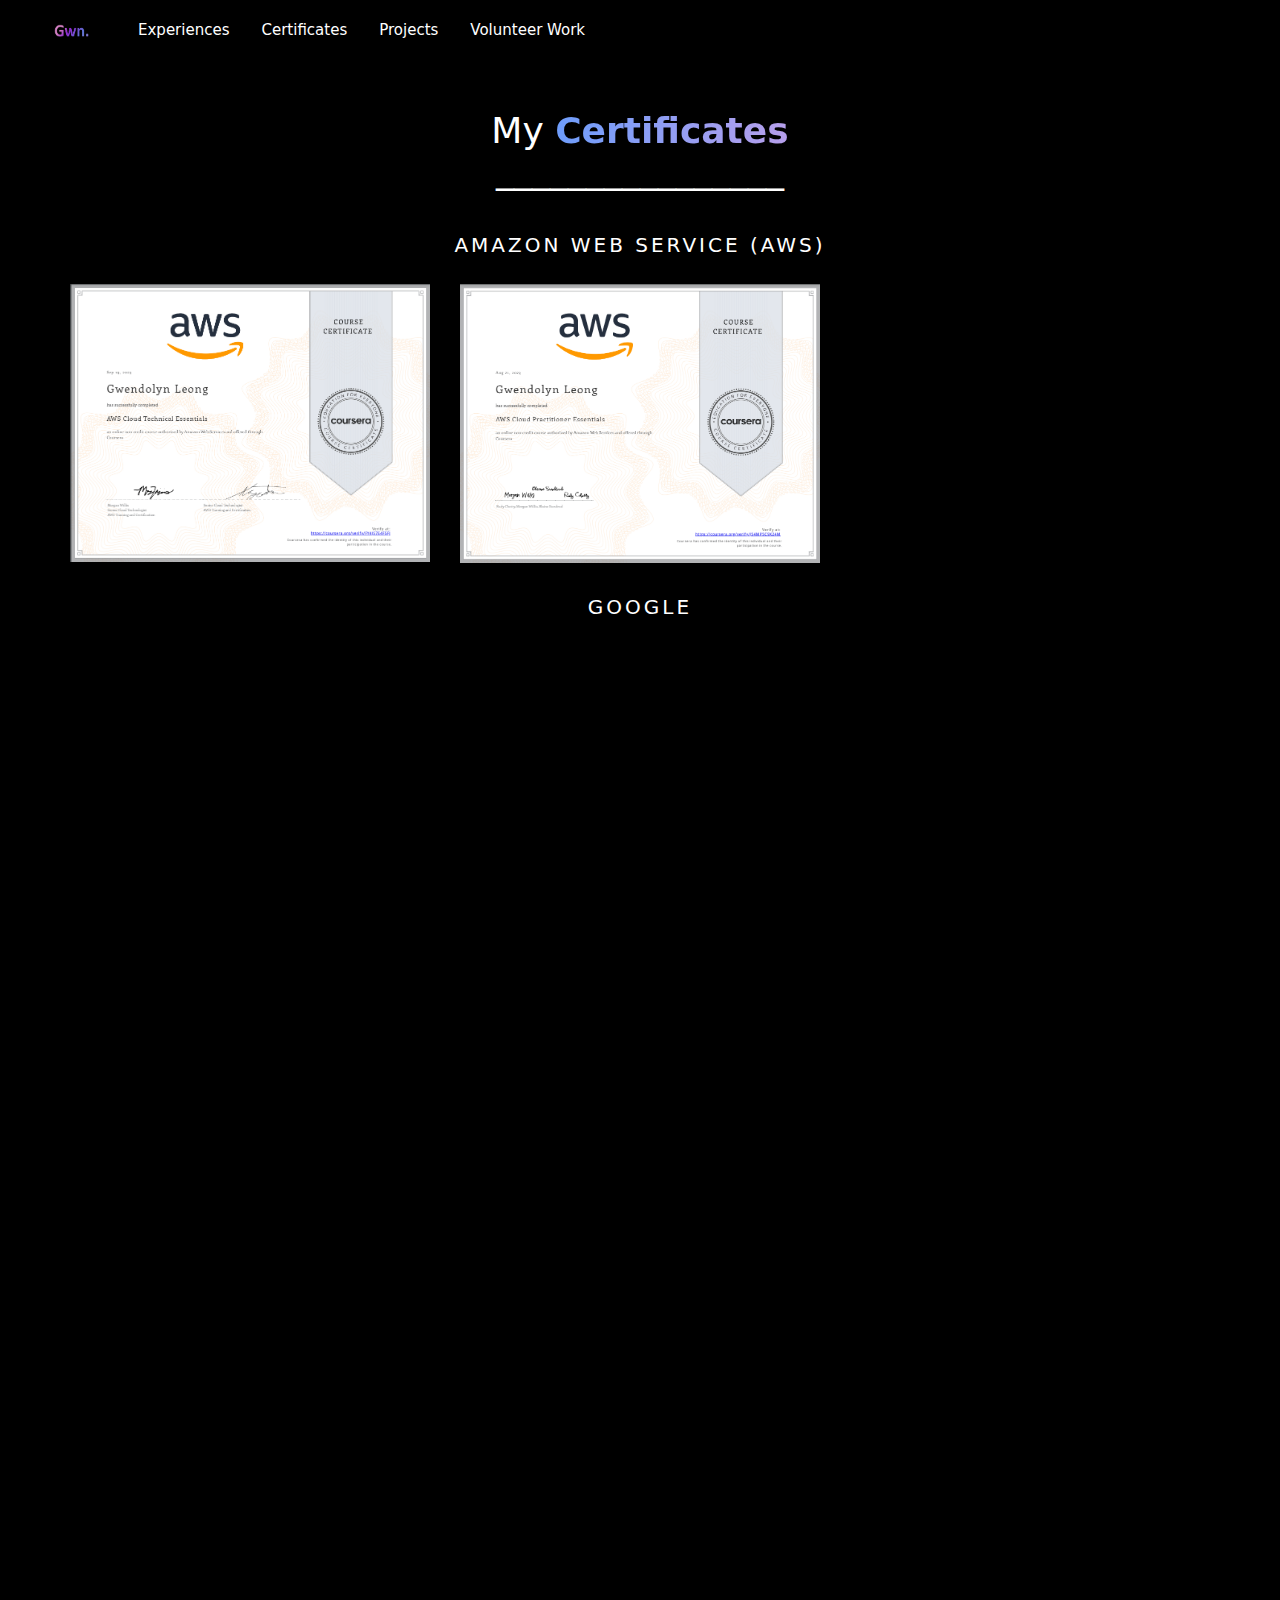
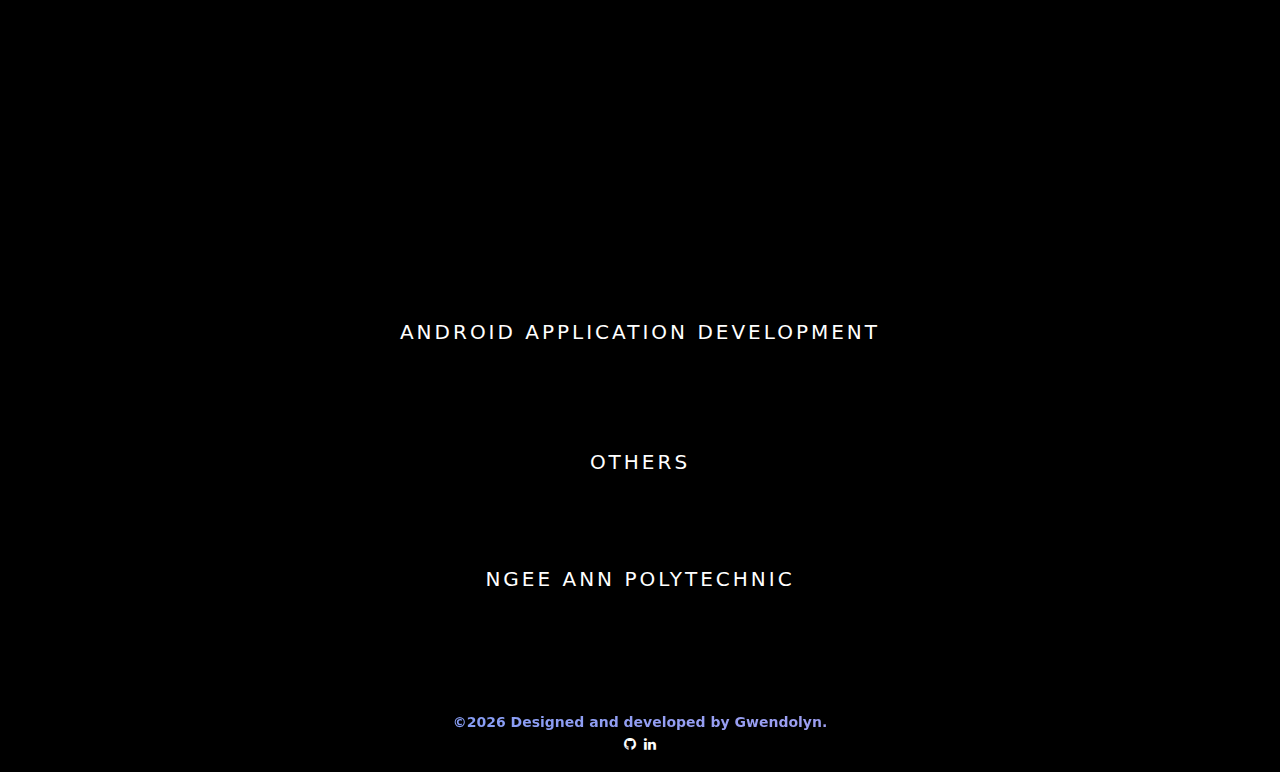
==== commit e57dca32: "update certs" ====
--- a/certs.html
+++ b/certs.html
@@ -2,7 +2,6 @@
 <html>
 <head>
 <title>Certificates</title>
-<link rel="shortcut icon" href="img/titleimg.png" />
 <link href="css/certs.css" rel="stylesheet" type="text/css" >
 <link href="css/deco.css" rel="stylesheet" type="text/css" >
 <script type="text/javascript" src="script.js"></script>
@@ -14,41 +13,189 @@
 <meta name="viewport" content="width=device-width, initial-scale=1">
 </head>
 
-<body style="background-color: black;" >
 <!-- Navigation bar -->
-<div id="navbar" style=" padding-top:20px; padding-bottom: 10px; z-index: 100;">
-  <span id="web">
-    <a href="index.html" class="header-background"> <img src="img/logo.jpg" style="width: 150px; max-width: 50%;"></a>
-    <a href="experiences.html" class="header-background"><img src="img/experiences.png" style="width: 25px; max-width: 50%;">Experiences</a>
-    <a href="certs.html" class="header-background"><img src="img/certs.png" style="width: 25px; max-width: 50%;">Certificates</a>
-    <a href="projects.html" class="header-background"><img src="img/projects.png" style="width: 25px; max-width: 50%;">Projects</a>
-    <a href="volunteer.html" class="header-background"><img src="img/volunteer.png" style="width: 25px; max-width: 50%;">Volunteer Work</a>
-  </span>
+<div id="navbar" style="padding:20px;  z-index: 100;">
+    <a href="index.html" class="header-background"> <img src="img/logo.jpg" style="width: 70px; max-width: 50%;"></a>
+    <a href="experiences.html" class="header-background">Experiences</a>
+    <a href="certs.html" class="header-background">Certificates</a>
+    <a href="projects.html" class="header-background">Projects</a>
+    <a href="volunteer.html" class="header-background">Volunteer Work</a>
       <!--resume button-->
-    <!--<b href="/pdf/Gwendolyn resume.pdf" class="buttonsmall button2" target="_blank" text>Download CV</b> -->
+    <!--<b href="/pdf/Gwendolyn resume.pdf" class="buttonsmall button2" target="_blank" text>Download CV</b>-->
     <!--<b href="contactme.html" class="header-background">Contact</b> -->
-  </div>
-    <script type="text/javascript" src="script.js"></script>
-
-    <div id="navbarm" class="sticky" style="padding:10px; z-index: 100;">
-      <span id="mobile" style="text-align: center;">
-        <a href="index.html" class=""> <img src="img/logo.jpg" style="width: 80px; max-width: 50%;"></a>
-        <a href="experiences.html" class=""><img src="img/experiences.png" style="width: 60px; max-width: 50%;"></a>
-        <a href="certs.html" class=""><img src="img/certs.png" style="width: 60px; max-width: 50%;"></a>
-        <a href="projects.html" class=""><img src="img/projects.png" style="width: 60px; max-width: 50%;"></a>
-        <a href="volunteer.html" class=""><img src="img/volunteer.png" style="width: 60px; max-width: 50%;"></a>
-      </span>
     </div>
     <script type="text/javascript" src="script.js"></script>
 
-
+    <body style="background-color: black;" >
         <section class="border">
-          <br><br>
             <h1 id="contact" style="text-align: center;"> My <span class="boujee-text">Certificates</span> <br> ________________</h1>
-            <br><br><br><br>
         </section>
+
+
+        <div class="main-title">Amazon Web Service (AWS)</div>
+        <div class="container">
+          <div class="row" style="padding-bottom: 30px;">
+
+            <div class="col-sm-4">
+              <div class="content">
+                  <a href="certs/28.png" target="_blank">
+                    <div class="content-overlay"></div>
+                    <img class="content-image" src="certs/28.png" alt="">
+                    <div class="content-details fadeIn-bottom">
+                      <h3 class="content-title">AWS</h3>
+                      <p class="content-text">Cloud Technical Essentials</p>
+                    </div>
+                  </a>
+                </div>
+            </div>
+
+            <div class="col-sm-4">
+              <div class="content">
+                  <a href="certs/29.png" target="_blank">
+                    <div class="content-overlay"></div>
+                    <img class="content-image" src="certs/29.png" alt="">
+                    <div class="content-details fadeIn-bottom">
+                      <h3 class="content-title">AWS</h3>
+                      <p class="content-text">Cloud Practitioner Essentials</p>
+                    </div>
+                  </a>
+                </div>
+            </div>
+          </div>
+
+
+        <div class="main-title">Google</div>
+        <div class="container tag">
+          <div class="row" style="padding-bottom: 30px;">
+
+            <div class="col-sm-4">
+              <div class="content">
+                  <a href="certs/19.png" target="_blank">
+                    <div class="content-overlay"></div>
+                    <img class="content-image" src="certs/19.png" alt="">
+                    <div class="content-details fadeIn-bottom">
+                      <h3 class="content-title">Google Specialization</h3>
+                      <p class="content-text">Advanced Data Analytics</p>
+                    </div>
+                  </a>
+                </div>
+            </div>
+
+            <div class="col-sm-4">
+              <div class="content">
+                  <a href="certs/20.png" target="_blank">
+                    <div class="content-overlay"></div>
+                    <img class="content-image" src="certs/20.png" alt="">
+                    <div class="content-details fadeIn-bottom">
+                      <h3 class="content-title">Google Specialization</h3>
+                      <p class="content-text">Business Intelligence</p>
+                    </div>
+                  </a>
+                </div>
+            </div>
+
+            <div class="col-sm-4">
+              <div class="content">
+                  <a href="certs/21.png" target="_blank">
+                    <div class="content-overlay"></div>
+                    <img class="content-image" src="certs/21.png" alt="">
+                    <div class="content-details fadeIn-bottom">
+                      <h3 class="content-title">Google Specialization</h3>
+                      <p class="content-text">Cybersecurity</p>
+                    </div>
+                  </a>
+                </div>
+            </div>
+
+            
+          </div>
+          <div class="row" style="padding-bottom: 30px;">
+
+            <div class="col-sm-4">
+                <div class="content">
+                    <a href="certs/22.png" target="_blank">
+                      <div class="content-overlay"></div>
+                      <img class="content-image" src="certs/22.png" alt="">
+                      <div class="content-details fadeIn-bottom">
+                        <h3 class="content-title">Google Specialization</h3>
+                        <p class="content-text">Data Analytics</p>
+                      </div>
+                    </a>
+                  </div>
+              </div>
+
+              <div class="col-sm-4">
+                <div class="content">
+                    <a href="certs/23.png" target="_blank">
+                      <div class="content-overlay"></div>
+                      <img class="content-image" src="certs/23.png" alt="">
+                      <div class="content-details fadeIn-bottom">
+                        <h3 class="content-title">Google Specialization</h3>
+                        <p class="content-text">Digital Marketing & E-commerce</p>
+                      </div>
+                    </a>
+                  </div>
+              </div>
+
+              <div class="col-sm-4">
+                <div class="content">
+                    <a href="certs/24.png" target="_blank">
+                      <div class="content-overlay"></div>
+                      <img class="content-image" src="certs/24.png" alt="">
+                      <div class="content-details fadeIn-bottom">
+                        <h3 class="content-title">Google Specialization</h3>
+                        <p class="content-text">IT Automation with Python</p>
+                      </div>
+                    </a>
+                  </div>
+              </div>
+        </div>
+
+        <div class="row" style="padding-bottom: 30px;">
+
+          <div class="col-sm-4">
+              <div class="content">
+                  <a href="certs/25.png" target="_blank">
+                    <div class="content-overlay"></div>
+                    <img class="content-image" src="certs/25.png" alt="">
+                    <div class="content-details fadeIn-bottom">
+                      <h3 class="content-title">Google Specialization</h3>
+                      <p class="content-text">IT Support</p>
+                    </div>
+                  </a>
+                </div>
+            </div>
+
+            <div class="col-sm-4">
+              <div class="content">
+                  <a href="certs/26.png" target="_blank">
+                    <div class="content-overlay"></div>
+                    <img class="content-image" src="certs/26.png" alt="">
+                    <div class="content-details fadeIn-bottom">
+                      <h3 class="content-title">Google Specialization</h3>
+                      <p class="content-text">Project Management</p>
+                    </div>
+                  </a>
+                </div>
+            </div>
+
+            <div class="col-sm-4">
+              <div class="content">
+                  <a href="certs/27.png" target="_blank">
+                    <div class="content-overlay"></div>
+                    <img class="content-image" src="certs/27.png" alt="">
+                    <div class="content-details fadeIn-bottom">
+                      <h3 class="content-title">Google Specialization</h3>
+                      <p class="content-text">UX Design</p>
+                    </div>
+                  </a>
+                </div>
+            </div>
+      </div>
+
+
           <div class="main-title">Data Analytics & AI</div>
-          <div class="container">
+          <div class="container tag">
             <div class="row" style="padding-bottom: 30px;">
 
               <div class="col-sm-4">
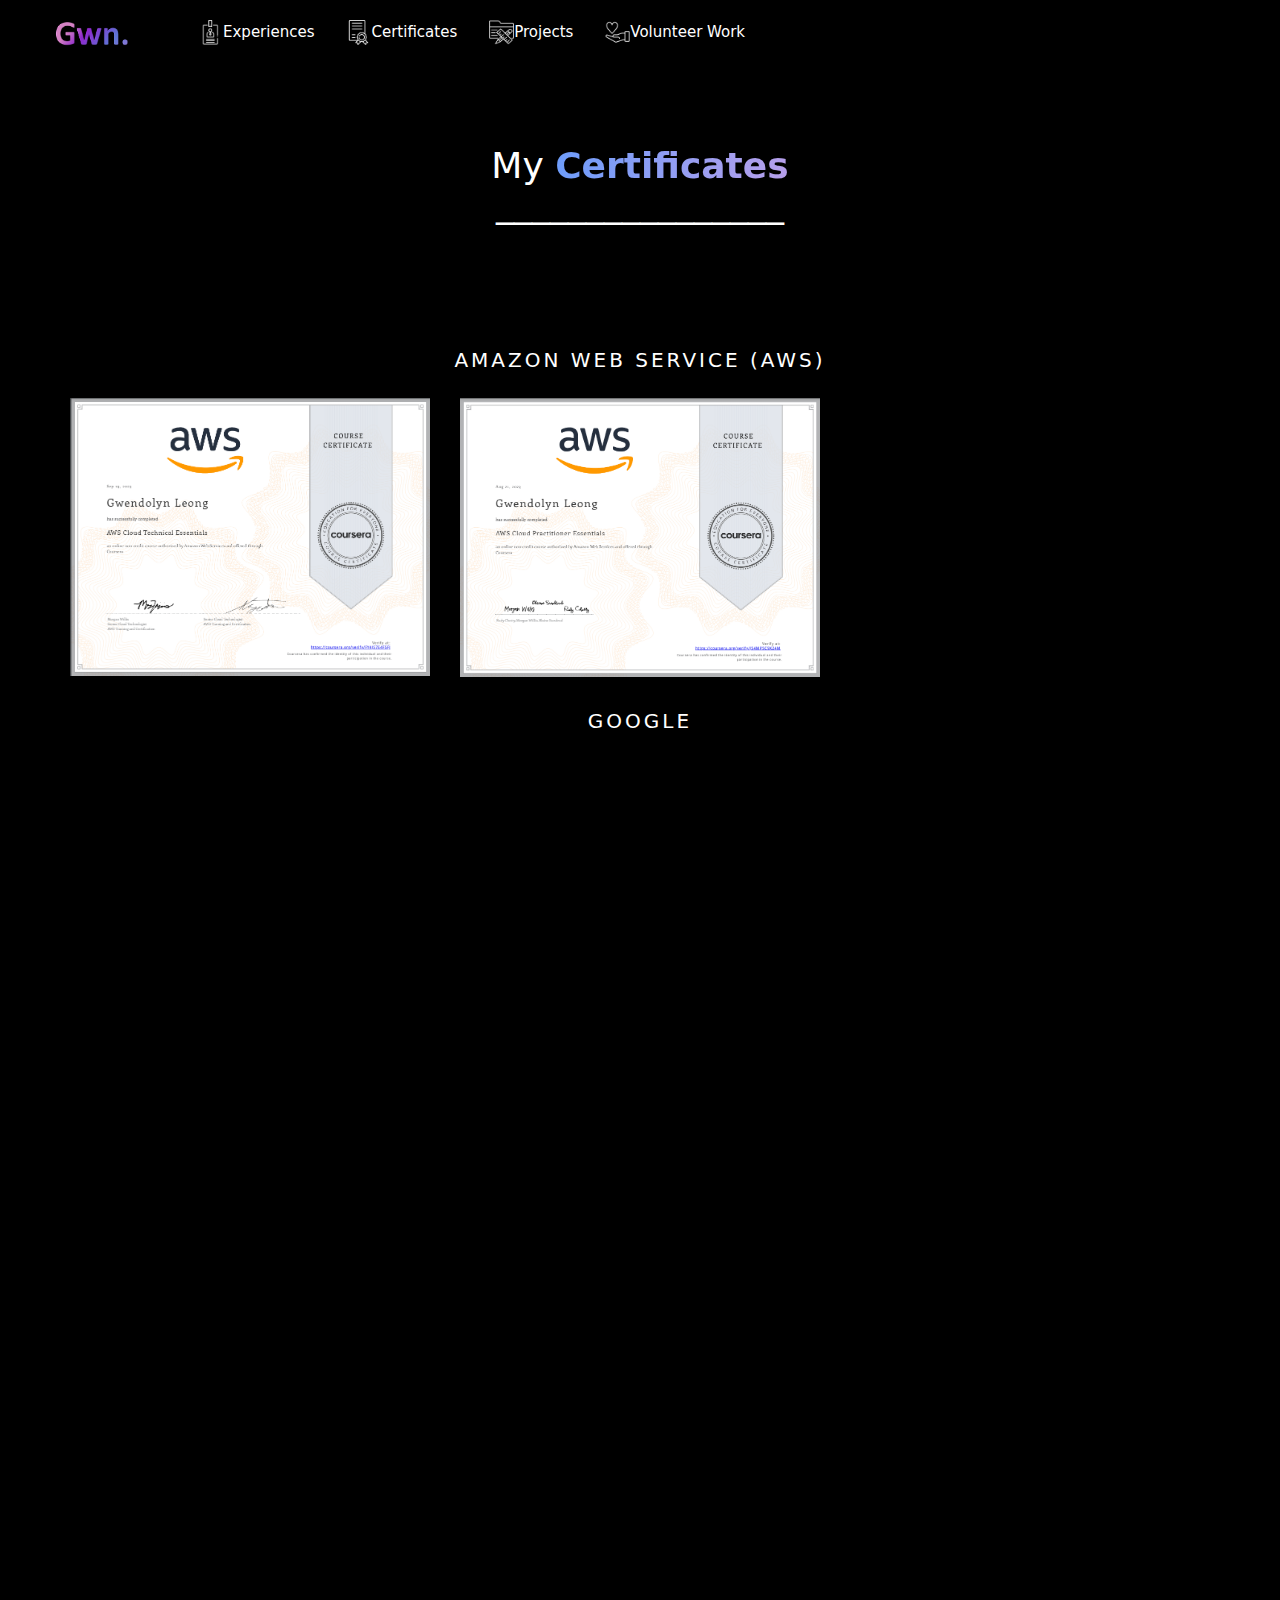
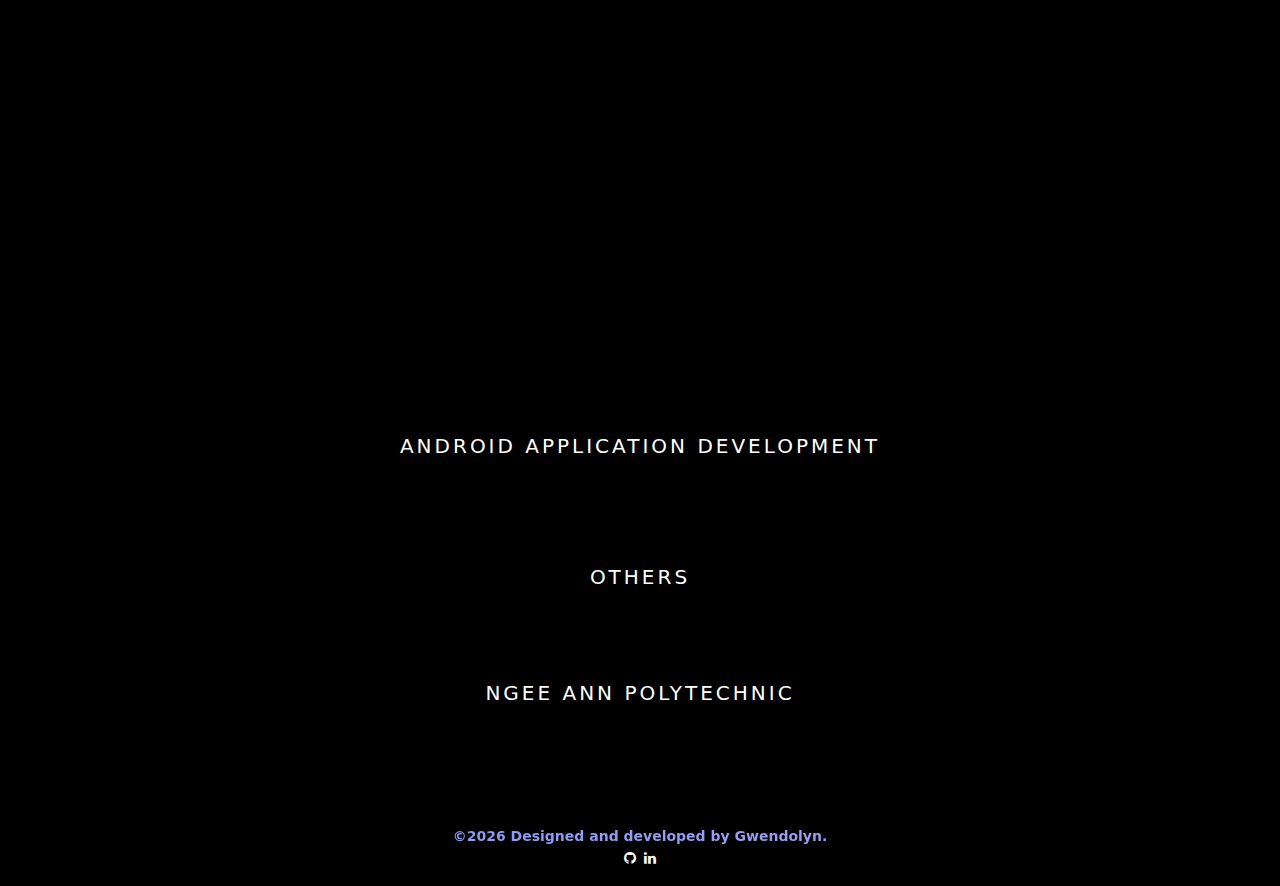
==== commit 692a279f: "Merge branch 'master' of https://github.com/gwndolyn/portfolio" ====
--- a/certs.html
+++ b/certs.html
@@ -2,6 +2,7 @@
 <html>
 <head>
 <title>Certificates</title>
+<link rel="shortcut icon" href="img/titleimg.png" />
 <link href="css/certs.css" rel="stylesheet" type="text/css" >
 <link href="css/deco.css" rel="stylesheet" type="text/css" >
 <script type="text/javascript" src="script.js"></script>
@@ -13,22 +14,38 @@
 <meta name="viewport" content="width=device-width, initial-scale=1">
 </head>
 
+<body style="background-color: black;" >
 <!-- Navigation bar -->
-<div id="navbar" style="padding:20px;  z-index: 100;">
-    <a href="index.html" class="header-background"> <img src="img/logo.jpg" style="width: 70px; max-width: 50%;"></a>
-    <a href="experiences.html" class="header-background">Experiences</a>
-    <a href="certs.html" class="header-background">Certificates</a>
-    <a href="projects.html" class="header-background">Projects</a>
-    <a href="volunteer.html" class="header-background">Volunteer Work</a>
+<div id="navbar" style=" padding-top:20px; padding-bottom: 10px; z-index: 100;">
+  <span id="web">
+    <a href="index.html" class="header-background"> <img src="img/logo.jpg" style="width: 150px; max-width: 50%;"></a>
+    <a href="experiences.html" class="header-background"><img src="img/experiences.png" style="width: 25px; max-width: 50%;">Experiences</a>
+    <a href="certs.html" class="header-background"><img src="img/certs.png" style="width: 25px; max-width: 50%;">Certificates</a>
+    <a href="projects.html" class="header-background"><img src="img/projects.png" style="width: 25px; max-width: 50%;">Projects</a>
+    <a href="volunteer.html" class="header-background"><img src="img/volunteer.png" style="width: 25px; max-width: 50%;">Volunteer Work</a>
+  </span>
       <!--resume button-->
-    <!--<b href="/pdf/Gwendolyn resume.pdf" class="buttonsmall button2" target="_blank" text>Download CV</b>-->
+    <!--<b href="/pdf/Gwendolyn resume.pdf" class="buttonsmall button2" target="_blank" text>Download CV</b> -->
     <!--<b href="contactme.html" class="header-background">Contact</b> -->
+  </div>
+    <script type="text/javascript" src="script.js"></script>
+
+    <div id="navbarm" class="sticky" style="padding:10px; z-index: 100;">
+      <span id="mobile" style="text-align: center;">
+        <a href="index.html" class=""> <img src="img/logo.jpg" style="width: 80px; max-width: 50%;"></a>
+        <a href="experiences.html" class=""><img src="img/experiences.png" style="width: 60px; max-width: 50%;"></a>
+        <a href="certs.html" class=""><img src="img/certs.png" style="width: 60px; max-width: 50%;"></a>
+        <a href="projects.html" class=""><img src="img/projects.png" style="width: 60px; max-width: 50%;"></a>
+        <a href="volunteer.html" class=""><img src="img/volunteer.png" style="width: 60px; max-width: 50%;"></a>
+      </span>
     </div>
     <script type="text/javascript" src="script.js"></script>
 
-    <body style="background-color: black;" >
+
         <section class="border">
+          <br><br>
             <h1 id="contact" style="text-align: center;"> My <span class="boujee-text">Certificates</span> <br> ________________</h1>
+            <br><br><br><br>
         </section>
 
 
